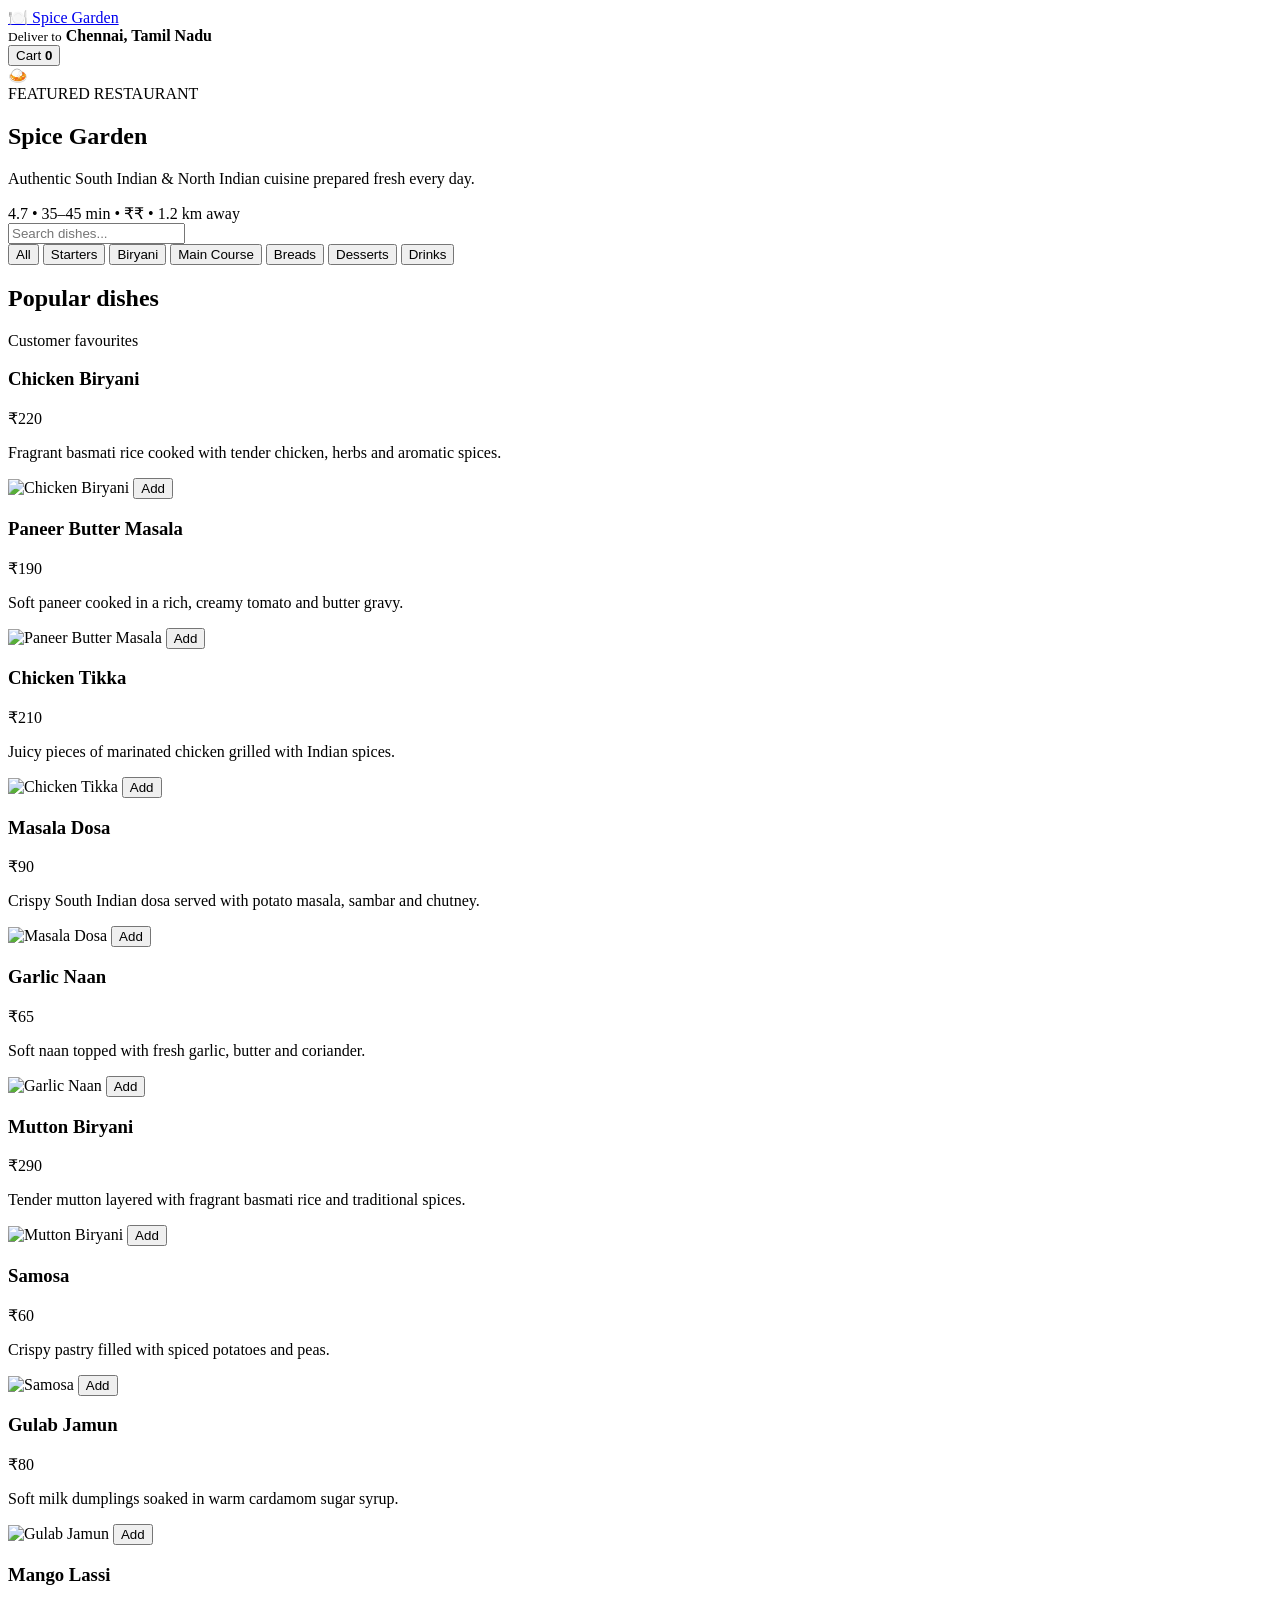
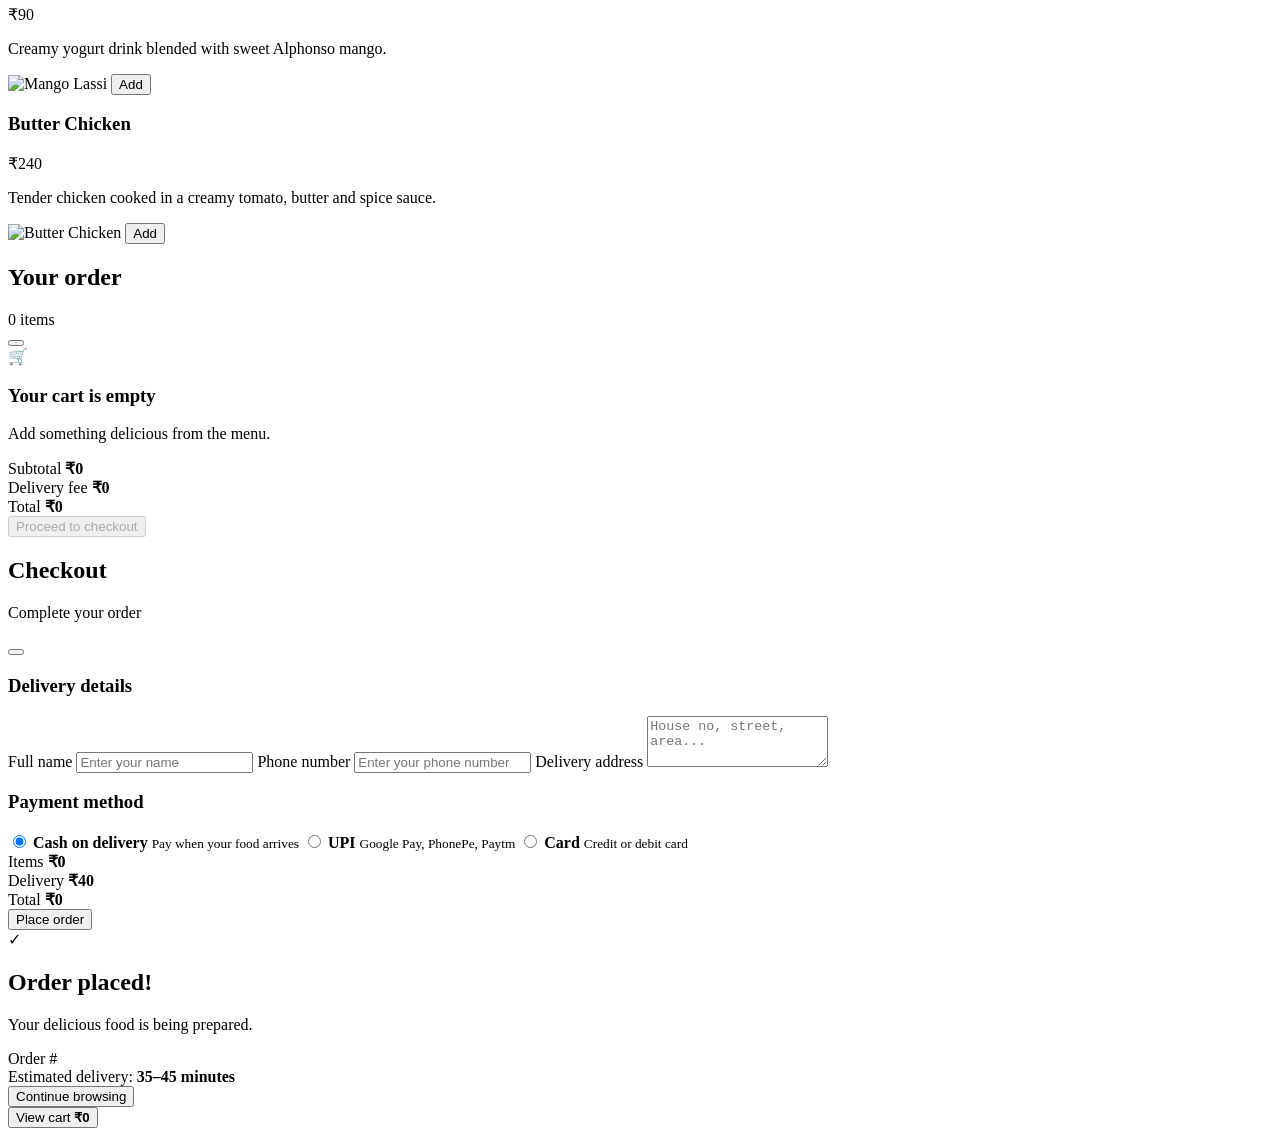
==== index.html @ 54d62a65 "initial food ordering app" ====
<!DOCTYPE html>
<html lang="en">
<head>
  <meta charset="UTF-8">
  <meta name="viewport" content="width=device-width, initial-scale=1.0">

  <title>Spice Garden | Food Delivery</title>

  <link
    rel="stylesheet"
    href="https://cdnjs.cloudflare.com/ajax/libs/fontisto/3.0.4/css/fontisto.min.css"
    crossorigin="anonymous"
  >

  <link rel="stylesheet" href="styles.css">
</head>

<body>

  <!-- HEADER -->
  <header class="header">

    <div class="header-inner">

      <a href="#" class="logo">
        <span class="logo-icon">🍽️</span>
        <span>Spice Garden</span>
      </a>

      <div class="header-location">
        <i class="fi fi-rr-marker"></i>
        <div>
          <small>Deliver to</small>
          <strong>Chennai, Tamil Nadu</strong>
        </div>
      </div>

      <button class="cart-button" id="open-cart">
        <i class="fi fi-rr-shopping-cart"></i>
        <span>Cart</span>
        <b id="cart-count">0</b>
      </button>

    </div>

  </header>


  <!-- RESTAURANT HERO -->
  <section class="restaurant-hero">

    <div class="hero-overlay">

      <div class="restaurant-info">

        <div class="restaurant-logo">
          🍛
        </div>

        <div>
          <span class="restaurant-tag">FEATURED RESTAURANT</span>

          <h1>Spice Garden</h1>

          <p>
            Authentic South Indian & North Indian cuisine
            prepared fresh every day.
          </p>

          <div class="restaurant-meta">

            <span>
              <i class="fi fi-sr-star"></i>
              4.7
            </span>

            <span>•</span>

            <span>35–45 min</span>

            <span>•</span>

            <span>₹₹</span>

            <span>•</span>

            <span>1.2 km away</span>

          </div>

        </div>

      </div>

    </div>

  </section>


  <!-- MAIN -->
  <main class="main-container">

    <!-- SEARCH -->
    <div class="search-container">

      <i class="fi fi-br-search"></i>

      <input
        type="search"
        id="search-input"
        placeholder="Search dishes..."
      >

    </div>


    <!-- CATEGORY NAV -->
    <nav class="categories" id="categories">

      <button class="category active" data-category="all">
        All
      </button>

      <button class="category" data-category="starters">
        Starters
      </button>

      <button class="category" data-category="biryani">
        Biryani
      </button>

      <button class="category" data-category="main">
        Main Course
      </button>

      <button class="category" data-category="bread">
        Breads
      </button>

      <button class="category" data-category="desserts">
        Desserts
      </button>

      <button class="category" data-category="drinks">
        Drinks
      </button>

    </nav>


    <!-- MENU -->
    <section class="menu-section">

      <div class="section-heading">
        <h2>Popular dishes</h2>
        <p>Customer favourites</p>
      </div>

      <div id="menu-grid" class="menu-grid">
        <!-- Items generated by JavaScript -->
      </div>

    </section>

  </main>


  <!-- CART OVERLAY -->
  <div class="overlay" id="overlay"></div>


  <!-- CART DRAWER -->
  <aside class="cart-drawer" id="cart-drawer">

    <div class="cart-header">

      <div>
        <h2>Your order</h2>
        <span id="cart-items-label">0 items</span>
      </div>

      <button class="close-btn" id="close-cart">
        <i class="fi fi-rr-cross"></i>
      </button>

    </div>


    <div class="cart-content" id="cart-content">

      <div class="empty-cart">

        <div class="empty-cart-icon">
          🛒
        </div>

        <h3>Your cart is empty</h3>

        <p>
          Add something delicious from the menu.
        </p>

      </div>

    </div>


    <div class="cart-footer" id="cart-footer">

      <div class="price-row">
        <span>Subtotal</span>
        <strong id="subtotal">₹0</strong>
      </div>

      <div class="price-row">
        <span>Delivery fee</span>
        <strong id="delivery-fee">₹0</strong>
      </div>

      <div class="price-row total-row">
        <span>Total</span>
        <strong id="total">₹0</strong>
      </div>

      <button class="checkout-btn" id="checkout-btn">
        Proceed to checkout
      </button>

    </div>

  </aside>


  <!-- CHECKOUT MODAL -->
  <div class="modal-container" id="checkout-modal">

    <div class="checkout-modal">

      <div class="modal-header">

        <div>
          <h2>Checkout</h2>
          <p>Complete your order</p>
        </div>

        <button class="close-btn" id="close-checkout">
          <i class="fi fi-rr-cross"></i>
        </button>

      </div>


      <form id="checkout-form">

        <div class="form-section">

          <h3>Delivery details</h3>

          <label for="customer-name">
            Full name
          </label>

          <input
            type="text"
            id="customer-name"
            placeholder="Enter your name"
            required
          >


          <label for="customer-phone">
            Phone number
          </label>

          <input
            type="tel"
            id="customer-phone"
            placeholder="Enter your phone number"
            required
          >


          <label for="customer-address">
            Delivery address
          </label>

          <textarea
            id="customer-address"
            rows="3"
            placeholder="House no, street, area..."
            required
          ></textarea>

        </div>


        <div class="form-section">

          <h3>Payment method</h3>

          <label class="payment-option">

            <input
              type="radio"
              name="payment"
              value="cod"
              checked
            >

            <span>
              <strong>Cash on delivery</strong>
              <small>Pay when your food arrives</small>
            </span>

          </label>


          <label class="payment-option">

            <input
              type="radio"
              name="payment"
              value="upi"
            >

            <span>
              <strong>UPI</strong>
              <small>Google Pay, PhonePe, Paytm</small>
            </span>

          </label>


          <label class="payment-option">

            <input
              type="radio"
              name="payment"
              value="card"
            >

            <span>
              <strong>Card</strong>
              <small>Credit or debit card</small>
            </span>

          </label>

        </div>


        <div class="checkout-summary">

          <div>
            <span>Items</span>
            <strong id="checkout-items">₹0</strong>
          </div>

          <div>
            <span>Delivery</span>
            <strong>₹40</strong>
          </div>

          <div class="checkout-total">
            <span>Total</span>
            <strong id="checkout-total">₹0</strong>
          </div>

        </div>


        <button
          type="submit"
          class="place-order-btn"
        >
          Place order
        </button>

      </form>

    </div>

  </div>


  <!-- ORDER SUCCESS -->
  <div class="success-modal" id="success-modal">

    <div class="success-card">

      <div class="success-icon">
        ✓
      </div>

      <h2>Order placed!</h2>

      <p>
        Your delicious food is being prepared.
      </p>

      <div class="order-number">
        Order #<strong id="order-number"></strong>
      </div>

      <div class="delivery-time">
        <i class="fi fi-rr-time-fast"></i>

        Estimated delivery:
        <strong>35–45 minutes</strong>
      </div>

      <button id="continue-btn">
        Continue browsing
      </button>

    </div>

  </div>


  <!-- MOBILE CART BUTTON -->
  <button class="mobile-cart" id="mobile-cart">

    <i class="fi fi-rr-shopping-cart"></i>

    <span>
      View cart
    </span>

    <b id="mobile-cart-total">
      ₹0
    </b>

  </button>


  <script src="script.js"></script>

</body>
</html>
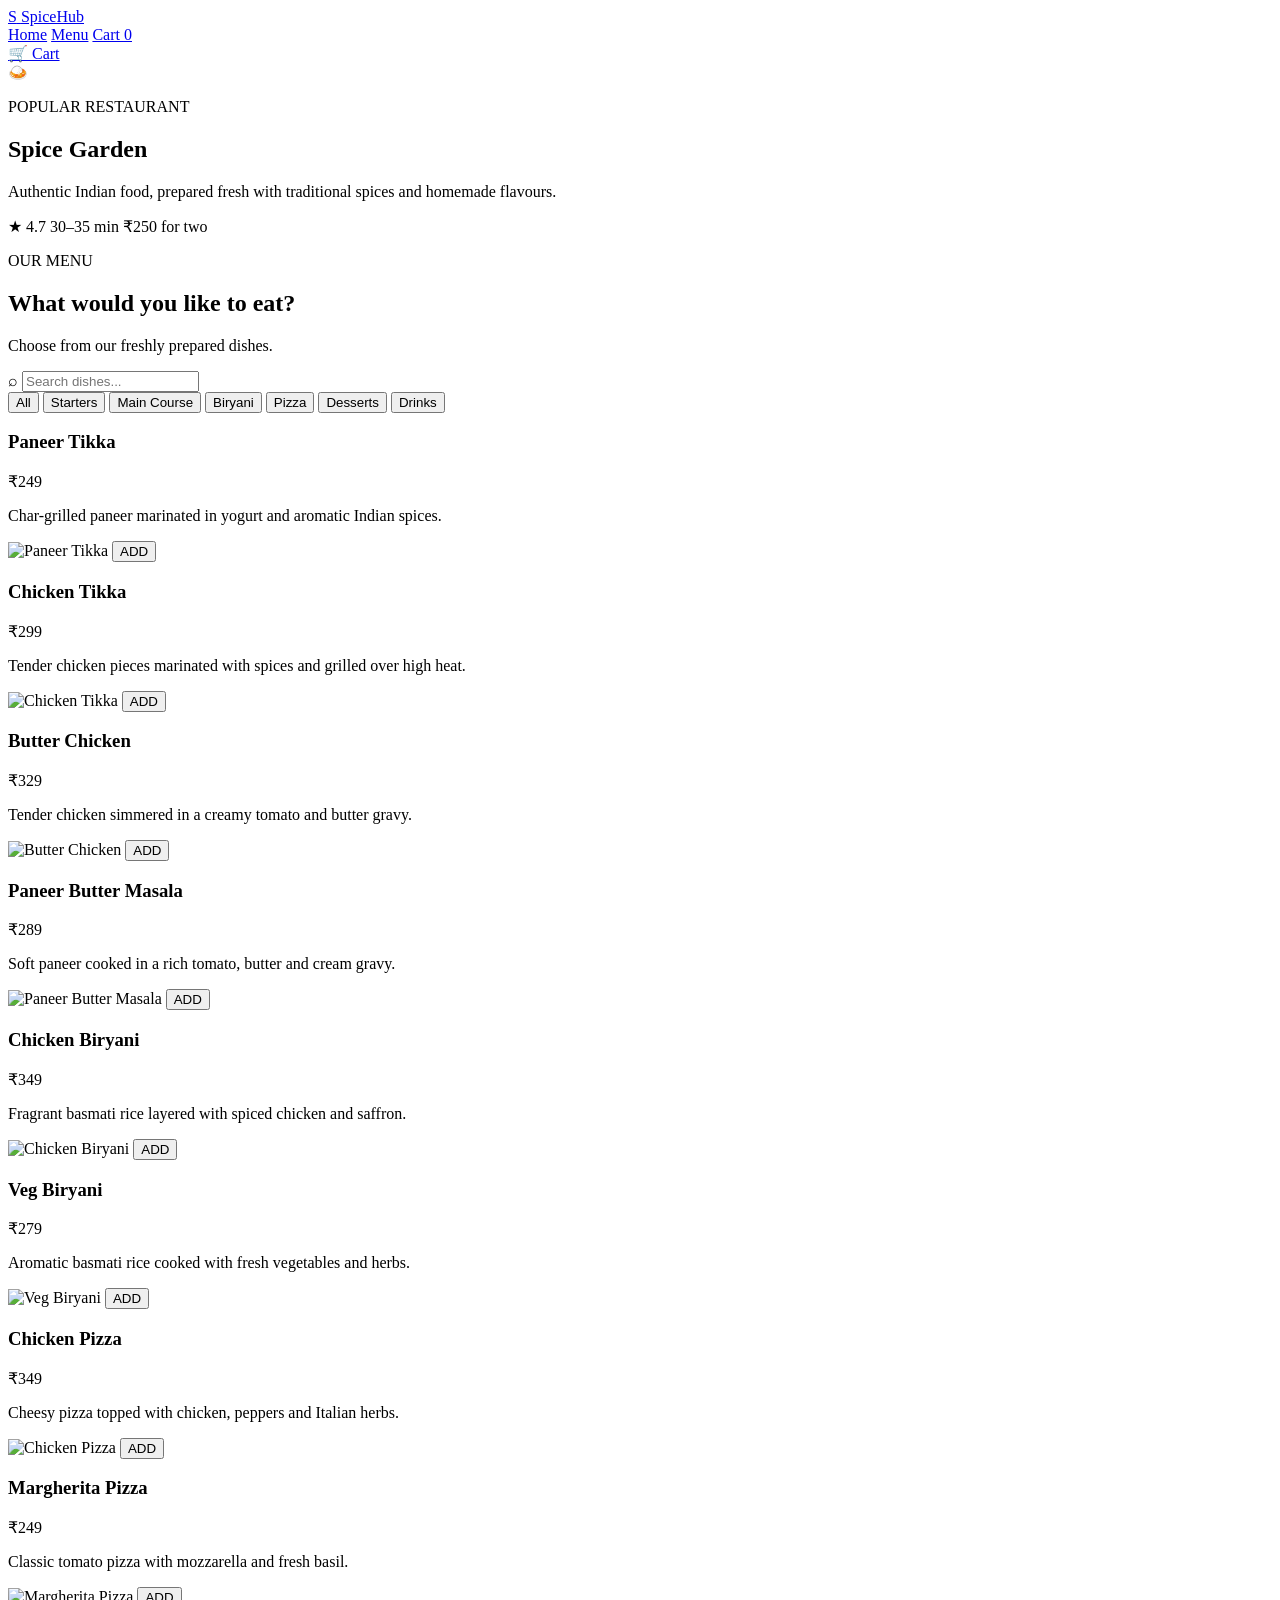
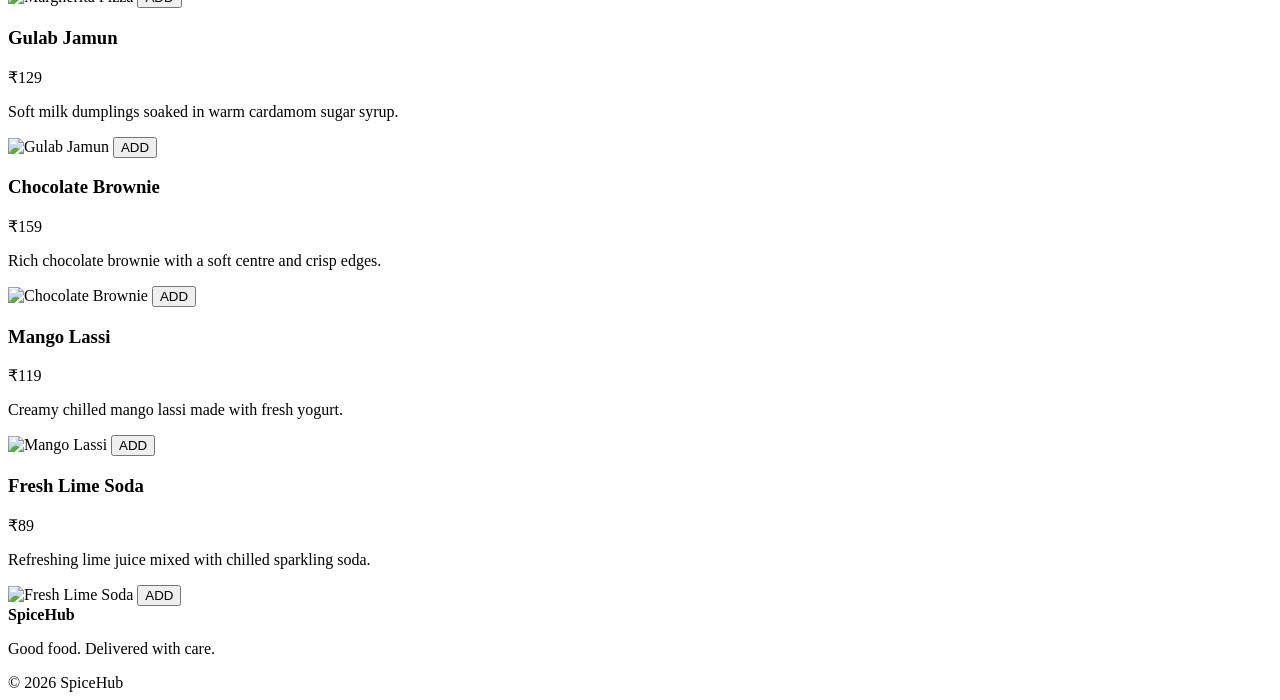
==== commit ceab5b76: "complete food ordering app" ====
--- a/index.html
+++ b/index.html
@@ -1,440 +1,170 @@
 <!DOCTYPE html>
 <html lang="en">
 <head>
-  <meta charset="UTF-8">
-  <meta name="viewport" content="width=device-width, initial-scale=1.0">
-
-  <title>Spice Garden | Food Delivery</title>
-
-  <link
-    rel="stylesheet"
-    href="https://cdnjs.cloudflare.com/ajax/libs/fontisto/3.0.4/css/fontisto.min.css"
-    crossorigin="anonymous"
-  >
-
-  <link rel="stylesheet" href="styles.css">
+    <meta charset="UTF-8">
+    <meta name="viewport" content="width=device-width, initial-scale=1.0">
+    <title>SpiceHub | Restaurant</title>
+    <link rel="stylesheet" href="styles.css">
 </head>
 
 <body>
 
-  <!-- HEADER -->
-  <header class="header">
-
+<header class="site-header">
     <div class="header-inner">
 
-      <a href="#" class="logo">
-        <span class="logo-icon">🍽️</span>
-        <span>Spice Garden</span>
-      </a>
+        <a href="index.html" class="brand">
+            <span class="brand-mark">S</span>
+            <span>SpiceHub</span>
+        </a>
 
-      <div class="header-location">
-        <i class="fi fi-rr-marker"></i>
+        <nav class="main-nav">
+            <a class="active" href="index.html">Home</a>
+            <a href="index.html#menu">Menu</a>
+            <a href="cart.html">
+                Cart <span class="nav-cart-count" id="navCartCount">0</span>
+            </a>
+        </nav>
+
+        <a href="cart.html" class="header-cart">
+            🛒 Cart
+        </a>
+
+    </div>
+</header>
+
+
+<section class="restaurant-banner">
+
+    <div class="restaurant-banner-content">
+
+        <div class="restaurant-badge">
+            🍛
+        </div>
+
         <div>
-          <small>Deliver to</small>
-          <strong>Chennai, Tamil Nadu</strong>
+
+            <p class="eyebrow">
+                POPULAR RESTAURANT
+            </p>
+
+            <h1>Spice Garden</h1>
+
+            <p class="restaurant-description">
+                Authentic Indian food, prepared fresh with
+                traditional spices and homemade flavours.
+            </p>
+
+            <div class="restaurant-info">
+                <span>★ 4.7</span>
+                <span>30–35 min</span>
+                <span>₹250 for two</span>
+            </div>
+
         </div>
-      </div>
-
-      <button class="cart-button" id="open-cart">
-        <i class="fi fi-rr-shopping-cart"></i>
-        <span>Cart</span>
-        <b id="cart-count">0</b>
-      </button>
 
     </div>
 
-  </header>
+</section>
 
 
-  <!-- RESTAURANT HERO -->
-  <section class="restaurant-hero">
+<main class="menu-page" id="menu">
 
-    <div class="hero-overlay">
+    <div class="page-heading">
 
-      <div class="restaurant-info">
+        <div>
+            <p class="eyebrow orange">
+                OUR MENU
+            </p>
 
-        <div class="restaurant-logo">
-          🍛
+            <h2>
+                What would you like to eat?
+            </h2>
+
+            <p>
+                Choose from our freshly prepared dishes.
+            </p>
         </div>
 
-        <div>
-          <span class="restaurant-tag">FEATURED RESTAURANT</span>
+        <div class="search">
+            <span>⌕</span>
 
-          <h1>Spice Garden</h1>
-
-          <p>
-            Authentic South Indian & North Indian cuisine
-            prepared fresh every day.
-          </p>
-
-          <div class="restaurant-meta">
-
-            <span>
-              <i class="fi fi-sr-star"></i>
-              4.7
-            </span>
-
-            <span>•</span>
-
-            <span>35–45 min</span>
-
-            <span>•</span>
-
-            <span>₹₹</span>
-
-            <span>•</span>
-
-            <span>1.2 km away</span>
-
-          </div>
-
+            <input
+                type="text"
+                id="searchInput"
+                placeholder="Search dishes..."
+            >
         </div>
-
-      </div>
-
-    </div>
-
-  </section>
-
-
-  <!-- MAIN -->
-  <main class="main-container">
-
-    <!-- SEARCH -->
-    <div class="search-container">
-
-      <i class="fi fi-br-search"></i>
-
-      <input
-        type="search"
-        id="search-input"
-        placeholder="Search dishes..."
-      >
 
     </div>
 
 
-    <!-- CATEGORY NAV -->
-    <nav class="categories" id="categories">
+    <div class="category-bar">
 
-      <button class="category active" data-category="all">
-        All
-      </button>
+        <button class="category active" data-category="all">
+            All
+        </button>
 
-      <button class="category" data-category="starters">
-        Starters
-      </button>
+        <button class="category" data-category="starters">
+            Starters
+        </button>
 
-      <button class="category" data-category="biryani">
-        Biryani
-      </button>
+        <button class="category" data-category="main">
+            Main Course
+        </button>
 
-      <button class="category" data-category="main">
-        Main Course
-      </button>
+        <button class="category" data-category="biryani">
+            Biryani
+        </button>
 
-      <button class="category" data-category="bread">
-        Breads
-      </button>
+        <button class="category" data-category="pizza">
+            Pizza
+        </button>
 
-      <button class="category" data-category="desserts">
-        Desserts
-      </button>
+        <button class="category" data-category="desserts">
+            Desserts
+        </button>
 
-      <button class="category" data-category="drinks">
-        Drinks
-      </button>
-
-    </nav>
-
-
-    <!-- MENU -->
-    <section class="menu-section">
-
-      <div class="section-heading">
-        <h2>Popular dishes</h2>
-        <p>Customer favourites</p>
-      </div>
-
-      <div id="menu-grid" class="menu-grid">
-        <!-- Items generated by JavaScript -->
-      </div>
-
-    </section>
-
-  </main>
-
-
-  <!-- CART OVERLAY -->
-  <div class="overlay" id="overlay"></div>
-
-
-  <!-- CART DRAWER -->
-  <aside class="cart-drawer" id="cart-drawer">
-
-    <div class="cart-header">
-
-      <div>
-        <h2>Your order</h2>
-        <span id="cart-items-label">0 items</span>
-      </div>
-
-      <button class="close-btn" id="close-cart">
-        <i class="fi fi-rr-cross"></i>
-      </button>
+        <button class="category" data-category="drinks">
+            Drinks
+        </button>
 
     </div>
 
 
-    <div class="cart-content" id="cart-content">
+    <div class="food-grid" id="foodGrid"></div>
 
-      <div class="empty-cart">
+</main>
 
-        <div class="empty-cart-icon">
-          🛒
-        </div>
 
-        <h3>Your cart is empty</h3>
+<div class="floating-cart" id="floatingCart">
 
-        <p>
-          Add something delicious from the menu.
-        </p>
-
-      </div>
-
+    <div>
+        <strong id="floatingCount">0 items</strong>
+        <span>View your cart</span>
     </div>
 
+    <strong>
+        ₹<span id="floatingTotal">0</span> →
+    </strong>
 
-    <div class="cart-footer" id="cart-footer">
+</div>
 
-      <div class="price-row">
-        <span>Subtotal</span>
-        <strong id="subtotal">₹0</strong>
-      </div>
 
-      <div class="price-row">
-        <span>Delivery fee</span>
-        <strong id="delivery-fee">₹0</strong>
-      </div>
+<footer class="site-footer">
 
-      <div class="price-row total-row">
-        <span>Total</span>
-        <strong id="total">₹0</strong>
-      </div>
-
-      <button class="checkout-btn" id="checkout-btn">
-        Proceed to checkout
-      </button>
-
+    <div>
+        <strong>SpiceHub</strong>
+        <p>Good food. Delivered with care.</p>
     </div>
 
-  </aside>
+    <div>
+        <span>© 2026 SpiceHub</span>
+    </div>
+
+</footer>
 
 
-  <!-- CHECKOUT MODAL -->
-  <div class="modal-container" id="checkout-modal">
-
-    <div class="checkout-modal">
-
-      <div class="modal-header">
-
-        <div>
-          <h2>Checkout</h2>
-          <p>Complete your order</p>
-        </div>
-
-        <button class="close-btn" id="close-checkout">
-          <i class="fi fi-rr-cross"></i>
-        </button>
-
-      </div>
-
-
-      <form id="checkout-form">
-
-        <div class="form-section">
-
-          <h3>Delivery details</h3>
-
-          <label for="customer-name">
-            Full name
-          </label>
-
-          <input
-            type="text"
-            id="customer-name"
-            placeholder="Enter your name"
-            required
-          >
-
-
-          <label for="customer-phone">
-            Phone number
-          </label>
-
-          <input
-            type="tel"
-            id="customer-phone"
-            placeholder="Enter your phone number"
-            required
-          >
-
-
-          <label for="customer-address">
-            Delivery address
-          </label>
-
-          <textarea
-            id="customer-address"
-            rows="3"
-            placeholder="House no, street, area..."
-            required
-          ></textarea>
-
-        </div>
-
-
-        <div class="form-section">
-
-          <h3>Payment method</h3>
-
-          <label class="payment-option">
-
-            <input
-              type="radio"
-              name="payment"
-              value="cod"
-              checked
-            >
-
-            <span>
-              <strong>Cash on delivery</strong>
-              <small>Pay when your food arrives</small>
-            </span>
-
-          </label>
-
-
-          <label class="payment-option">
-
-            <input
-              type="radio"
-              name="payment"
-              value="upi"
-            >
-
-            <span>
-              <strong>UPI</strong>
-              <small>Google Pay, PhonePe, Paytm</small>
-            </span>
-
-          </label>
-
-
-          <label class="payment-option">
-
-            <input
-              type="radio"
-              name="payment"
-              value="card"
-            >
-
-            <span>
-              <strong>Card</strong>
-              <small>Credit or debit card</small>
-            </span>
-
-          </label>
-
-        </div>
-
-
-        <div class="checkout-summary">
-
-          <div>
-            <span>Items</span>
-            <strong id="checkout-items">₹0</strong>
-          </div>
-
-          <div>
-            <span>Delivery</span>
-            <strong>₹40</strong>
-          </div>
-
-          <div class="checkout-total">
-            <span>Total</span>
-            <strong id="checkout-total">₹0</strong>
-          </div>
-
-        </div>
-
-
-        <button
-          type="submit"
-          class="place-order-btn"
-        >
-          Place order
-        </button>
-
-      </form>
-
-    </div>
-
-  </div>
-
-
-  <!-- ORDER SUCCESS -->
-  <div class="success-modal" id="success-modal">
-
-    <div class="success-card">
-
-      <div class="success-icon">
-        ✓
-      </div>
-
-      <h2>Order placed!</h2>
-
-      <p>
-        Your delicious food is being prepared.
-      </p>
-
-      <div class="order-number">
-        Order #<strong id="order-number"></strong>
-      </div>
-
-      <div class="delivery-time">
-        <i class="fi fi-rr-time-fast"></i>
-
-        Estimated delivery:
-        <strong>35–45 minutes</strong>
-      </div>
-
-      <button id="continue-btn">
-        Continue browsing
-      </button>
-
-    </div>
-
-  </div>
-
-
-  <!-- MOBILE CART BUTTON -->
-  <button class="mobile-cart" id="mobile-cart">
-
-    <i class="fi fi-rr-shopping-cart"></i>
-
-    <span>
-      View cart
-    </span>
-
-    <b id="mobile-cart-total">
-      ₹0
-    </b>
-
-  </button>
-
-
-  <script src="script.js"></script>
+<script src="menu.js"></script>
 
 </body>
 </html>
